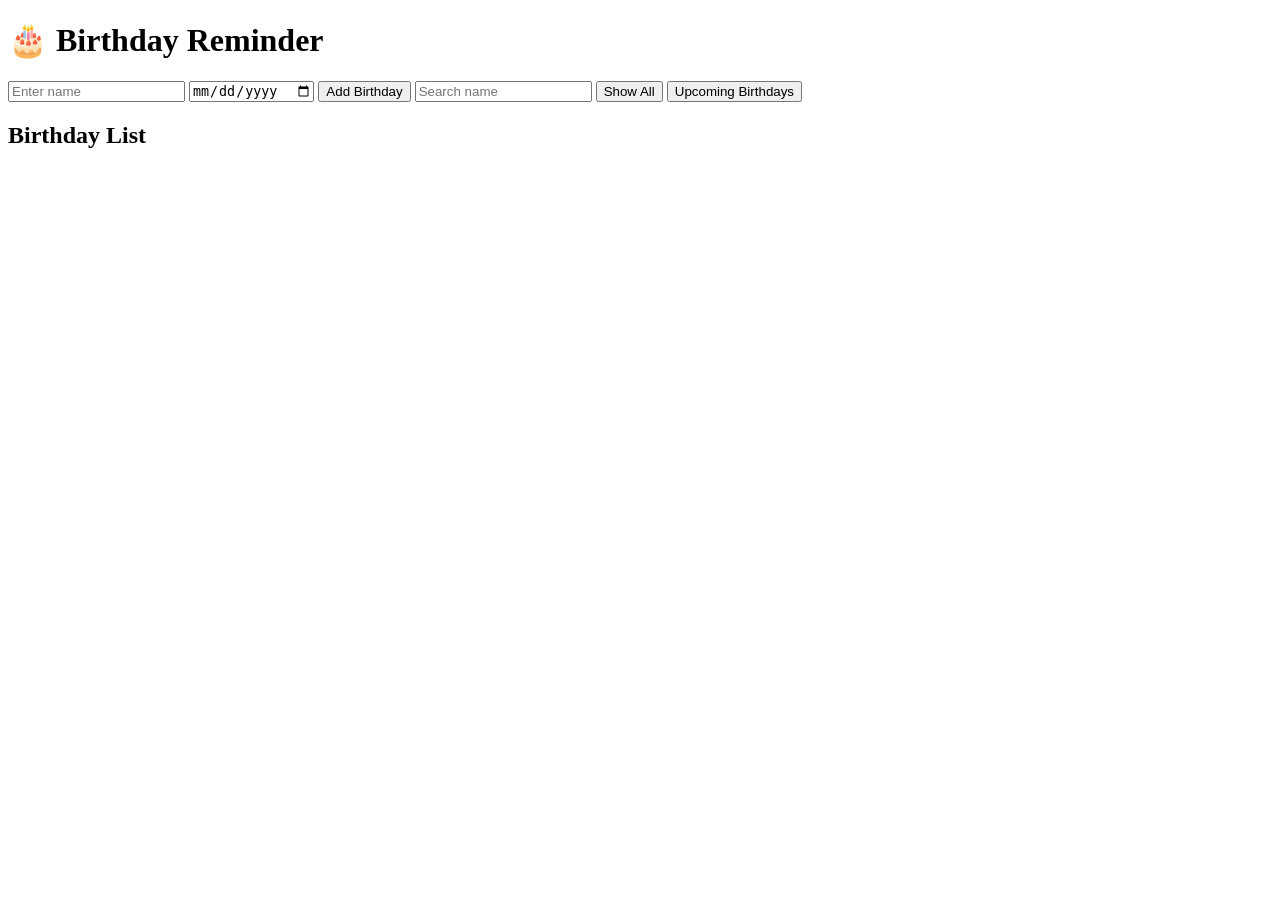
==== task6.html @ 50a98b09 "Add files via upload" ====
<!DOCTYPE html>
<html>
<head>
    <title>Birthday Reminder</title>
    <link rel="stylesheet" href="task6.css">
</head>
<body>

    <div class="container">
        <h1>🎂 Birthday Reminder</h1>

        <h3 id="today"></h3>

        <input type="text" id="name" placeholder="Enter name">
        <input type="date" id="date">

        <button onclick="addBirthday()">Add Birthday</button>

        <input type="text" id="search" placeholder="Search name"
            oninput="displayBirthdays()">

        <button onclick="showAll()">Show All</button>
        <button onclick="showUpcoming()">Upcoming Birthdays</button>

        <h2>Birthday List</h2>
        <ul id="list"></ul>
    </div>

    <script src="task6.js"></script>
</body>
</html>
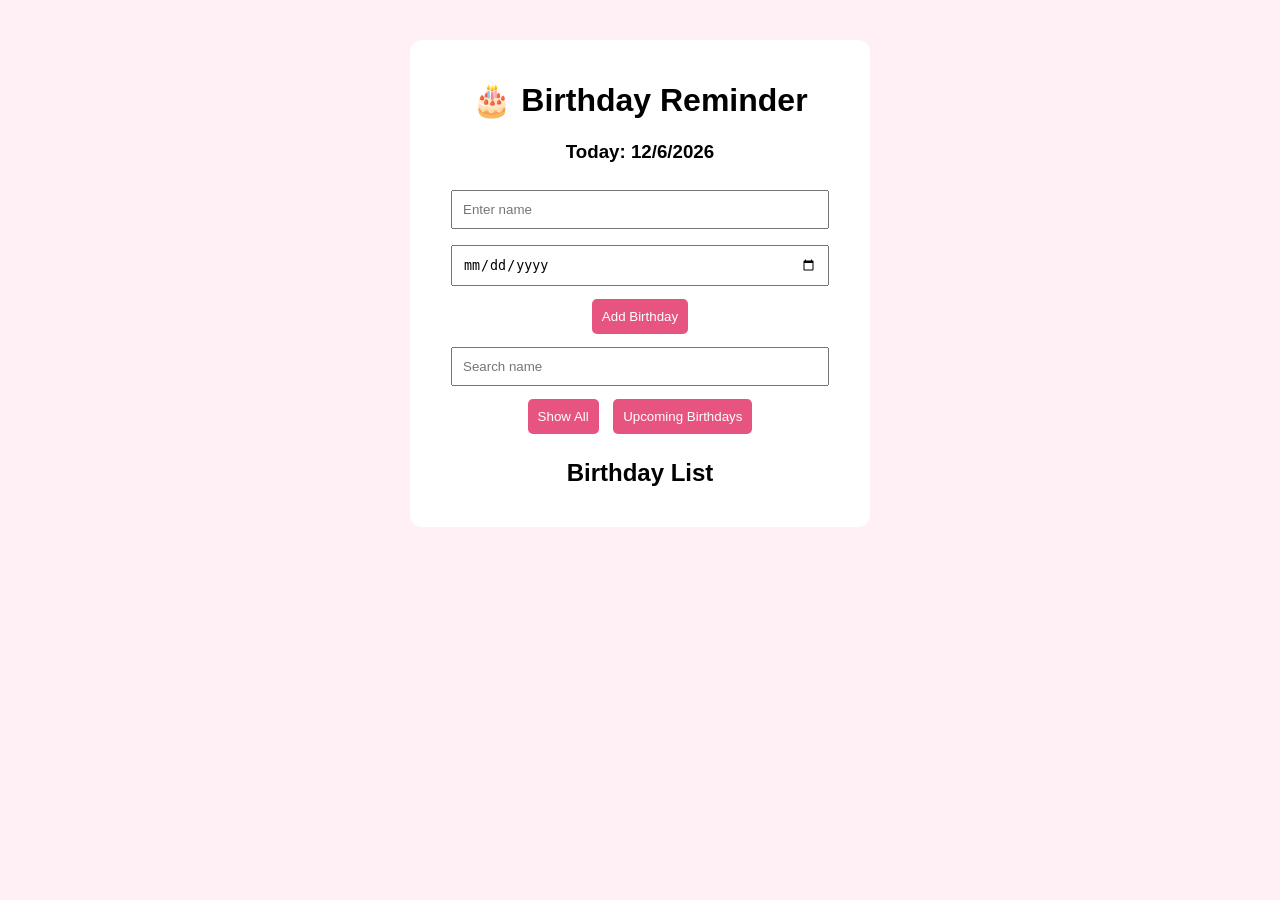
==== commit 459a0b8b: "Add files via upload" ====
--- a/task6.html
+++ b/task6.html
@@ -2,8 +2,10 @@
 <!DOCTYPE html>
 <html>
 <head>
+    <meta charset="UTF-8">
+    <meta name="viewport" content="width=device-width, initial-scale=1.0">
     <title>Birthday Reminder</title>
-    <link rel="stylesheet" href="task6.css">
+    <link rel="stylesheet" href="./task6.css">
 </head>
 <body>
 
--- a/task6.css
+++ b/task6.css
@@ -0,0 +1,43 @@
+
+body {
+    font-family: Arial, sans-serif;
+    background: #fff0f5;
+}
+
+.container {
+    max-width: 420px;
+    margin: 40px auto;
+    padding: 20px;
+    background: white;
+    text-align: center;
+    border-radius: 12px;
+}
+
+input {
+    width: 90%;
+    padding: 10px;
+    margin: 8px 0;
+    box-sizing: border-box;
+}
+
+button {
+    padding: 10px;
+    margin: 5px;
+    background: #e75480;
+    color: white;
+    border: none;
+    border-radius: 5px;
+    cursor: pointer;
+}
+
+li {
+    text-align: left;
+    padding: 10px;
+    margin: 8px 0;
+    background: #ffe4ec;
+    overflow-wrap: anywhere;
+}
+
+li button {
+    background: #c2185b;
+}
